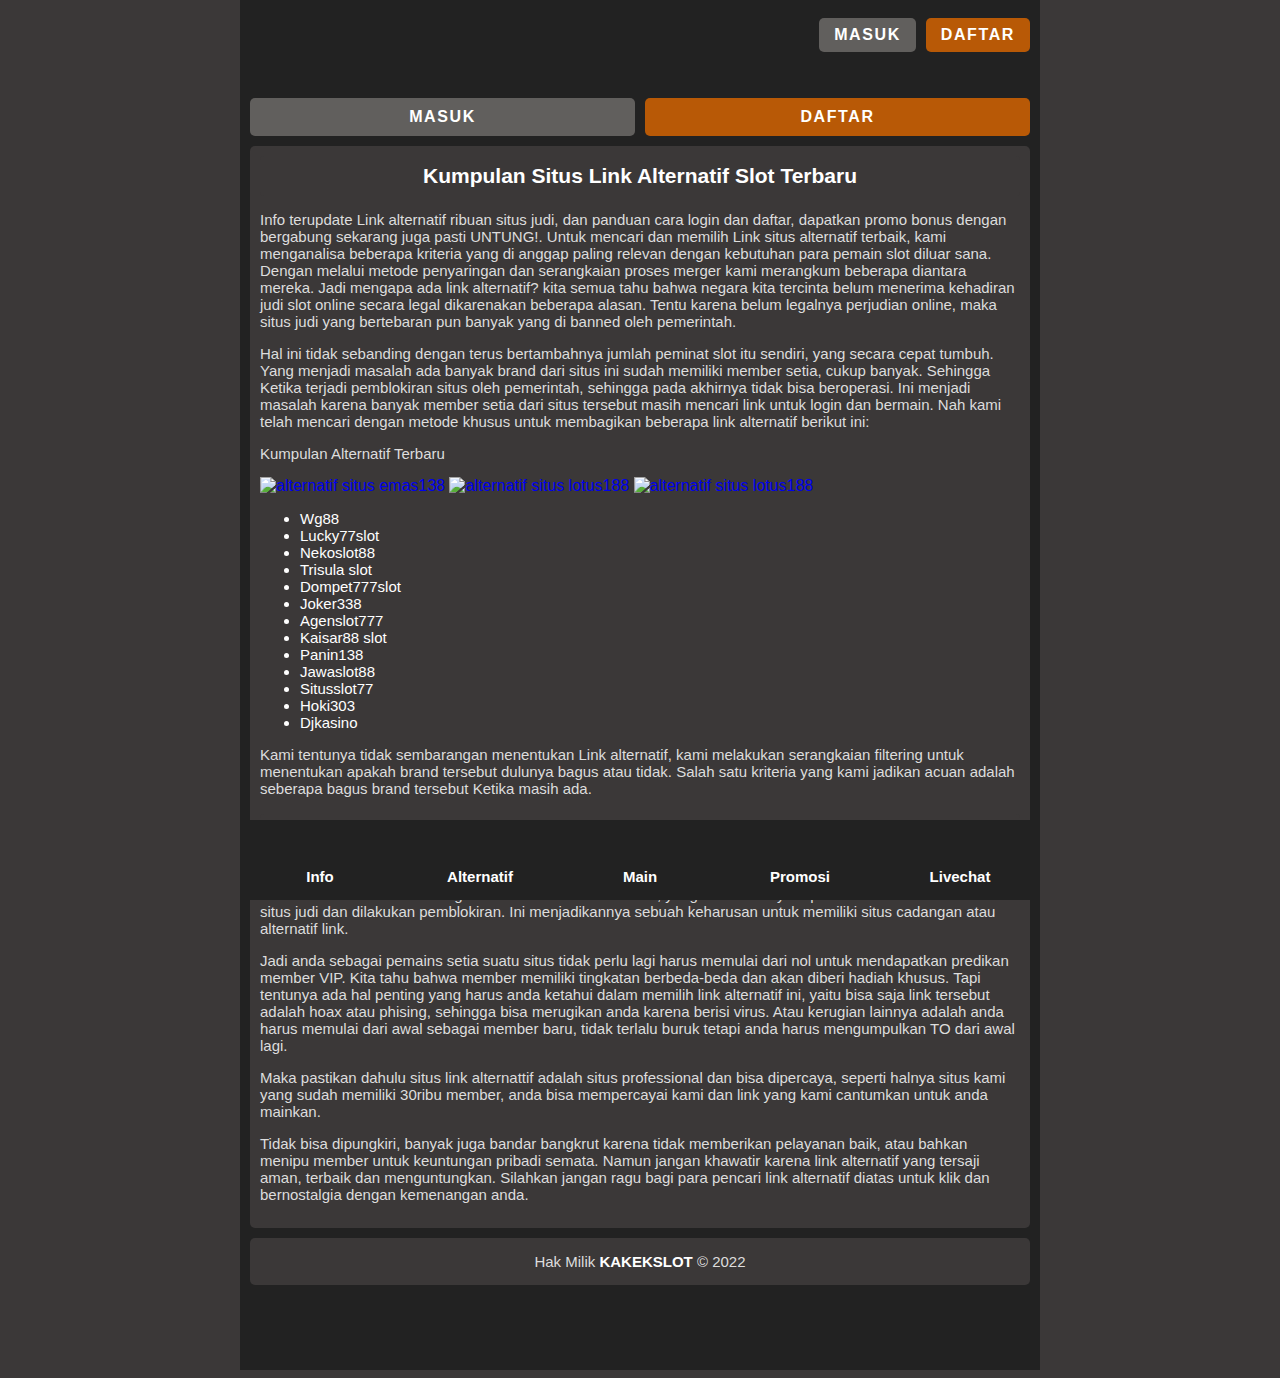
==== alternatif.html @ 4e630946 "Add files via upload" ====
<!doctype html>
<html ⚡ lang="id">
  <head>
    <meta charset="utf-8">
    <meta http-equiv="X-UA-Compatible" content="IE=edge,chrome=1">
    <title>Kumpulan Situs Link Alternatif Slot Terbaru</title>
    <link rel="canonical" href="https://www.basetrace.com/alternatif/" />
    <meta name="viewport" content="width=device-width, initial-scale=1">
    <meta name="description" content="info terupdate Link alternatif ribuan situs judi, dan panduan cara login dan daftar, dapatkan promo bonus dengan bergabung sekarang juga pasti UNTUNG!." />
      <meta name="keywords" content=" daftar link alternatif , alternatif slot terbaru, situs slot alternatif">
	<link rel="shortcut icon" href="https://files.sitestatic.net/ImageFile/622c4ec13c4e9_real%20logo%20kakek.png" type="image/x-icon">
	<meta name="publisher" content="basetrace">  
	<meta name="robots" content="index, follow">
	<meta name="author" content="KAKEK SLOT">
    <script async src="https://cdn.ampproject.org/v0.js"></script>
	<script async custom-element="amp-carousel" src="https://cdn.ampproject.org/v0/amp-carousel-0.1.js"></script>
	    <meta property="og:title" content="Kumpulan Situs Link Alternatif Slot Terbaru">
    <meta property="og:site_name" content="KAKEKSLOT">
    <meta property="og:url" content="https://www.basetrace.com/alternatif/">
    <meta property="og:description" content="Penasaran dengan game karya anak bangsa Joker Gaming? temukan game terbaik favorit anda disini sekarang dan dapatkan promo langsung di awal main.">
    <meta property="og:type" content="article">
    <meta property="og:image" content="https://cdn-kakekslot.com/lpk/sb/alternatif-slot.webp">
    <style amp-boilerplate>body{-webkit-animation:-amp-start 8s steps(1,end) 0s 1 normal both;-moz-animation:-amp-start 8s steps(1,end) 0s 1 normal both;-ms-animation:-amp-start 8s steps(1,end) 0s 1 normal both;animation:-amp-start 8s steps(1,end) 0s 1 normal both}@-webkit-keyframes -amp-start{from{visibility:hidden}to{visibility:visible}}@-moz-keyframes -amp-start{from{visibility:hidden}to{visibility:visible}}@-ms-keyframes -amp-start{from{visibility:hidden}to{visibility:visible}}@-o-keyframes -amp-start{from{visibility:hidden}to{visibility:visible}}@keyframes -amp-start{from{visibility:hidden}to{visibility:visible}}</style><noscript><style amp-boilerplate>body{-webkit-animation:none;-moz-animation:none;-ms-animation:none;animation:none}</style></noscript>
    <link rel="preconnect" href="https://fonts.googleapis.com">
    <link rel="preconnect" href="https://fonts.gstatic.com" crossorigin>
    <link rel="preload" href="https://cdn-kakekslot.com/lpk/sb/alternatif-slot.webp" as="image">
  

    <style amp-custom>
        body .wrapper-pasti, body .wrapper-pasti .footer-icon-pasti .hoking {
    max-width: 800px;
    margin-right: auto;
    margin-left: auto;
}
* {
    outline: 0;
    box-sizing: border-box;
    text-decoration: none;
    font-family: "Titillium Web", sans-serif;
}
li, p, span, strong, td, th, ul {
    font-size: 15px; color:#fff;
}
h6 {
    font-size: 16px;
}
h5 {
    font-size: 17px;
}
h4 {
    font-size: 18px;
}
h3 {
    font-size: 19px;
}
h2 {
    font-size: 20px;
}
h1 {
    font-size: 21px;
}
@media screen and (min-width:450px) and (max-width:750px) {
    li, p, span, strong, td, th, ul {
    font-size: 14px;
}
h6 {
    font-size: 15px;
}
h5 {
    font-size: 16px;
}
h4 {
    font-size: 17px;
}
h3 {
    font-size: 18px;
}
h2 {
    font-size: 19px;
}
h1 {
    font-size: 20px;
}
}::-webkit-scrollbar {
    background: #3b3838;
    width: 8px;
}
::-webkit-scrollbar-thumb {
    background: #b85906;
}
::-webkit-scrollbar-thumb:hover {
    background: #f90;
}
body {
    background: #3b3838;
}
body .wrapper-pasti {
    background: #222;
    position: relative;
    overflow: hidden;
    padding-top: 70px;
}
body .wrapper-pasti header {
    background: #222;
    position: fixed;
    width: 100%;
    max-width: 800px;
    top: 0;
    z-index: 1;
}
body .wrapper-pasti header .header-pasti {
    padding: 10px;
    display: flex;
}
body .wrapper-pasti header .header-pasti .logo-baru {
    width: 50%;
    display: flex;
    justify-content: flex-start;
    align-items: center;
}
body .wrapper-pasti header .header-pasti .logo-baru .hoking {
    width: 175px;
    height: 50px;
}
body .wrapper-pasti header .header-pasti .button-baru {
    width: 50%;
    display: flex;
    justify-content: flex-end;
    align-items: center;
}
body .wrapper-pasti header .header-pasti .button-baru a, body .wrapper-pasti main .button-baru a {
    justify-content: center;
    text-transform: uppercase;
    letter-spacing: .1rem;
    border-radius: 5px;
    display: flex;
    font-weight: 600;
    color: #fff;
}
body .wrapper-pasti header .header-pasti .button-baru a {
    padding: 8px 15px;
    align-items: center;
}
body .wrapper-pasti header .header-pasti .button-baru a:first-child {
    background: #615f5d;
}
body .wrapper-pasti header .header-pasti .button-baru a:first-child:hover, body .wrapper-pasti main .button-baru a:first-child:hover {
    background: #868686;
}
body .wrapper-pasti header .header-pasti .button-baru a:last-child {
    background: #b85906;
    margin-left: 10px;
}
body .wrapper-pasti header .header-pasti .button-baru a:last-child:hover, body .wrapper-pasti main .button-baru a:last-child:hover {
    background: #f90;
}
body .wrapper-pasti main {
    position: relative;
    padding: 10px;
}
body .wrapper-pasti main .banner-baru {
    border-radius: 5px;
    overflow: hidden;
}
body .wrapper-pasti main .button-baru {
    display: flex;
    padding: 10px 0;
}
body .wrapper-pasti main .button-baru a {
    width: 50%;
    padding: 10px;
    align-items: center;
}
body .wrapper-pasti main .button-baru a:first-child {
    background: #615f5d;
    margin-right: 5px;
}
body .wrapper-pasti main .button-baru a:last-child {
    margin-left: 5px;
    background: #b85906;
}
body .wrapper-pasti main .table-pasti {
    padding: 10px 0;
}
body .wrapper-pasti main .table-pasti table {
    width: 100%;
    border-collapse: collapse;
}
body .wrapper-pasti main .table-pasti table thead {
    background: #b85906;
    color: #fff;
}
body .wrapper-pasti main .table-pasti table thead th {
    padding: 8px;
}
body .wrapper-pasti main .table-pasti table tbody tr:nth-child(odd) {
    background: #222;
}
body .wrapper-pasti main .table-pasti table tbody tr:nth-child(2n) {
    background: #3b3838;
}
body .wrapper-pasti main .table-pasti table tbody tr td {
    padding: 8px;
    color: #ddd;
}
body .wrapper-pasti main .pasti-text {
    border-radius: 5px;
    background: #3b3838;
    padding: 10px;
}
body .wrapper-pasti main .pasti-text h1 {
    margin: 0;
}
body .wrapper-pasti main .pasti-text h1, body .wrapper-pasti main .pasti-text h2, body .wrapper-pasti main .pasti-text h3, body .wrapper-pasti main .pasti-text h4, body .wrapper-pasti main .pasti-text h5, body .wrapper-pasti main .pasti-text h6 {
    color: #fff;
}
body .wrapper-pasti main .pasti-text h3::before {
    content: "►";
    margin-right: 10px;
}
body .wrapper-pasti main .pasti-text h1, body .wrapper-pasti main .pasti-text h2 {
    background-color: #3b3838;
    padding: 8px;
    text-align: center;
    border-radius: 4px;
}
body .wrapper-pasti main .pasti-text li li, body .wrapper-pasti main .pasti-text ol li, body .wrapper-pasti main .pasti-text p {
    color: #ddd;
}
body .wrapper-pasti main .pasti-text p a, body .wrapper-pasti main .copyright-pasti p a {
    color: #fff;
    font-weight: 600;
}
body .wrapper-pasti main .copyright-pasti {
    padding: 10px 0 75px;
}
body .wrapper-pasti main .copyright-pasti p {
    padding: 15px 8px;
    border-radius: 5px;
    background: #3b3838;
    margin: 0;
    text-align: center;
    color: #ddd;
}
body .wrapper-pasti .footer-icon-pasti .hoking .button-baru:hover span, body .wrapper-pasti main .copyright-pasti p a:hover {
    color: #f90;
}
body .wrapper-pasti .footer-icon-pasti {
    position: fixed;
    bottom: 0;
    display: flex;
    justify-content: center;
    align-items: center;
    width: 100%;
    max-width: 800px;
}
body .wrapper-pasti .footer-icon-pasti .hoking {
    background: #222;
    display: flex;
    width: 100%}
body .wrapper-pasti .footer-icon-pasti .hoking .button-baru {
    display: flex;
    width: 20%;
    padding: 15px 5px;
    flex-direction: column;
    align-items: center;
}
body .wrapper-pasti .footer-icon-pasti .hoking .button-baru:hover {
    background: linear-gradient(to top, rgba(170, 102, 0, .3137254902) 1%, rgba(255, 166, 0, 0) 95%);
}
body .wrapper-pasti .footer-icon-pasti .hoking .button-baru:hover .icon-pasti {
    transform: scale(110%) translateY(-5px);
}
body .wrapper-pasti .footer-icon-pasti .hoking .button-baru .icon-pasti {
    transition: .3s ease-in-out;
    width: 25px;
    height: 25px;
}
body .wrapper-pasti .footer-icon-pasti .hoking .button-baru span {
    transition: .3s ease-in-out;
    margin-top: 8px;
    font-weight: 600;
    color: #fff;
}
@media screen and (max-width:449px) {
    li, p, span, strong, td, th, ul {
    font-size: 13px;
}
h6 {
    font-size: 14px;
}
h5 {
    font-size: 15px;
}
h4 {
    font-size: 16px;
}
h3 {
    font-size: 17px;
}
h2 {
    font-size: 18px;
}
h1 {
    font-size: 19px;
}
body .wrapper-pasti {
    padding-top: 60px;
}
body .wrapper-pasti header, body .wrapper-pasti main .table-pasti table tbody tr:nth-child(2n) {
    background: #3b3838;
}
body .wrapper-pasti header .header-pasti {
    padding: 10px;
}
body .wrapper-pasti header .header-pasti .logo-baru {
    width: 100%;
    justify-content: center;
}
body .wrapper-pasti header .header-pasti .logo-baru .hoking {
    width: 120px;
    height: 40px;
}
body .wrapper-pasti header .header-pasti .button-baru {
    display: none;
}
body .wrapper-pasti header .header-pasti .button-baru a:first-child, body .wrapper-pasti main .table-pasti table tbody tr:nth-child(odd) {
    background: #3b3838;
}
body .wrapper-pasti main, body .wrapper-pasti main .button-baru, body .wrapper-pasti main .table-pasti {
    padding: 0;
}
body .wrapper-pasti main .banner-baru, body .wrapper-pasti main .button-baru a, body .wrapper-pasti main .copyright-pasti p {
    border-radius: 0;
}
body .wrapper-pasti main .button-baru a:first-child {
    background: #3b3838;
    margin-right: 0;
}
body .wrapper-pasti main .button-baru a:last-child {
    margin-left: 0;
}
body .wrapper-pasti main .pasti-text {
    border-radius: 0;
    padding: 10px;
}
body .wrapper-pasti main .copyright-pasti {
    padding-bottom: 70px;
}
body .wrapper-pasti .footer-icon-pasti .hoking .button-baru .icon-pasti {
    width: 20px;
    height: 20px;
}
} .warnapu{
  color: #fff;
}
    
	  </style>

  </head>
  <body>
  <script type="application/ld+json">
{
  "@context": "https://schema.org/", 
  "@type": "BreadcrumbList", 
  "itemListElement": [{
    "@type": "ListItem", 
    "position": 1, 
    "name": "Homepage",
    "item": "https://www.basetrace.com/"  
  },{
    "@type": "ListItem", 
    "position": 2, 
    "name": "Kumpulan link alternatif",
    "item": "https://www.basetrace.com/alternatif/"  
  },{
    "@type": "ListItem", 
    "position": 3, 
    "name": "Kumpulan Situs Link Alternatif Slot Terbaru",
    "item": ""  
  }]
}
</script>

    <script type="application/ld+json">
      {
        "@context": "https://schema.org",
        "@type": "Article",
        "mainEntityOfPage": {
          "@type": "WebPage",
          "@id": "https://www.basetrace.com/alternatif/"
        },
        "headline": "Kumpulan Situs Link Alternatif Slot Terbaru",
        "description": "info terupdate Link alternatif ribuan situs judi, dan panduan cara login dan daftar, dapatkan promo bonus dengan bergabung sekarang juga pasti UNTUNG!.",
        "image": "https://cdn-kakekslot.com/lpk/sb/alternatif-slot.webp",  
        "author": {
          "@type": "Person",
          "name": "KAKEKSLOT",
          "url": "https://www.basetrace.com/alternatif/"
        },  
        "publisher": {
          "@type": "Organization",
          "name": "KAKEKSLOT",
          "logo": {
            "@type": "ImageObject",
            "url": "https://cdn-kakekslot.com/lpk/sb/alternatif-slot.webp"
          }
        },
        "datePublished": "2022-11-15T12:47:43+00:00",
        "dateModified": "2022-11-15T17:50:05+00:00"
      }
      </script>  

	  
    <div class="wrapper-pasti">
      <header>
        <div class="header-pasti">
          <div class="logo-baru">
            <div class="hoking">
              <a href="/" title="KAKEKSLOT">
                <amp-img src="https://files.sitestatic.net/ImageFile/622c4ec13c4e9_real%20logo%20kakek.png" width="350" height="100" layout="responsive" alt="Kumpulan Situs Link Alternatif Slot Terbaru"></amp-img>
              </a>
            </div>
          </div>
          <div class="button-baru">
            <a href="https://tinyurl.com/kakekslots" rel="nofollow" >masuk</a>
            <a href="https://tinyurl.com/kakekslots" rel="nofollow" >daftar</a>
          </div>
        </div>
      </header>
      <main>
 <amp-carousel class="carousel-container" layout="responsive" width="780" height="351" type="slides" autoplay delay="5000" loop>
        <a href="https://www.basetrace.com/alternatif/" target="_blank" rel="nofollow noopener" title="daftar alternatif slot terbaru" aria-hidden="true" tabindex="0">
            <amp-img srcset="https://cdn-kakekslot.com/lpk/sb/alternatif-slot.webp" title="daftar alternatif slot terbaru" alt="daftar alternatif slot terbaru" width="780" height="351" layout="responsive"></amp-img>
        </a>
        <a href="https://www.basetrace.com/alternatif/" target="_blank" rel="nofollow noopener" title="kumpulan link alternatif terbaru" aria-hidden="true" tabindex="0">
            <amp-img srcset="https://cdn-kakekslot.com/lpk/sb/alternatif2.webp" title="kumpulan link alternatif terbaru" alt="kumpulan link alternatif terbaru" width="780" height="351" layout="responsive"></amp-img>
        </a>
		 </amp-carousel>
        <div class="button-baru">
          <a href="https://tinyurl.com/kakekslots" rel="nofollow">masuk</a>
          <a href="https://tinyurl.com/kakekslots" rel="nofollow">daftar</a>
        </div>
   
        <div class="pasti-text">

<h1>Kumpulan Situs Link Alternatif Slot Terbaru</h1>

<p>Info terupdate Link alternatif ribuan situs judi, dan panduan cara login dan daftar, dapatkan promo bonus dengan bergabung sekarang juga pasti UNTUNG!. Untuk mencari dan memilih Link situs alternatif terbaik, kami menganalisa beberapa kriteria yang di anggap paling relevan dengan kebutuhan para pemain slot diluar sana. Dengan melalui metode penyaringan dan serangkaian proses merger kami merangkum beberapa diantara mereka. Jadi mengapa ada link alternatif? kita semua tahu bahwa negara kita tercinta belum menerima kehadiran judi slot online secara legal dikarenakan beberapa alasan. Tentu karena belum legalnya perjudian online, maka situs judi yang bertebaran pun banyak yang di banned oleh pemerintah.</p>

<p>Hal ini tidak sebanding dengan terus bertambahnya jumlah peminat slot itu sendiri, yang secara cepat tumbuh. Yang menjadi masalah ada banyak brand dari situs ini sudah memiliki member setia, cukup banyak. Sehingga Ketika terjadi pemblokiran situs oleh pemerintah, sehingga pada akhirnya tidak bisa beroperasi. Ini menjadi masalah karena banyak member setia dari situs tersebut masih mencari link untuk login dan bermain. Nah kami telah mencari dengan metode khusus untuk membagikan beberapa link alternatif berikut ini:</p>

<p>Kumpulan Alternatif Terbaru</p>
<a href="/alternatif/emas138/" title="alternatif situs emas138" aria-hidden="true" tabindex="-1"><img decoding="async" style="width: 200px; height: 50px;"  title="alternatif situs emas138" src="https://cdn-kakekslot.com/lpk/sb/emas138.webp" sizes="(max-width: 690px) 100vw, 690px" srcset="https://cdn-kakekslot.com/lpk/sb/emas138.webp" alt="alternatif situs emas138" /></a>
<a href="/alternatif/lotus188/" title="alternatif situs lotus188" aria-hidden="true" tabindex="-1"><img decoding="async" style="width: 200px; height: 70px;"  title="alternatif situs lotus188" src="https://cdn-kakekslot.com/lpk/sb/lotus188.webp" sizes="(max-width: 690px) 100vw, 690px" srcset="https://cdn-kakekslot.com/lpk/sb/lotus188.webp" alt="alternatif situs lotus188" /></a>
<a href="#" title="alternatif situs qqmaha88" aria-hidden="true" tabindex="-1"><img decoding="async" style="width: 200px; height: 30px;"  title="alternatif situs qqmaha88" src="https://cdn-kakekslot.com/lpk/sb/qqmaha88-1.webp" sizes="(max-width: 690px) 100vw, 690px" srcset="https://cdn-kakekslot.com/lpk/sb/qqmaha88-1.webp" alt="alternatif situs lotus188" /></a>
 
  <br>
<ul>
<li>Wg88</li>
<li>Lucky77slot</li>
<li>Nekoslot88</li>
<li>Trisula slot</li>
<li>Dompet777slot</li>
<li>Joker338</li>
<li>Agenslot777</li>
<li>Kaisar88 slot</li>
<li>Panin138</li>
<li>Jawaslot88</li>
<li>Situsslot77</li>
<li>Hoki303</li>

<li>Djkasino</li>
</ul>
<p>Kami tentunya tidak sembarangan menentukan Link alternatif, kami melakukan serangkaian filtering untuk menentukan apakah brand tersebut dulunya bagus atau tidak. Salah satu kriteria yang kami jadikan acuan adalah seberapa bagus brand tersebut Ketika masih ada. </p>

<h2>Keuntungan memilih Memiliki Link Alternatif</h2>

<p>Benefit utama jika anda memiliki link alternatif utamanya adalah anda tidak akan kehilangan bandar kesayangan anda. Kita sadar bahwa sering sekali diadakan Razia online, yang dilakukan cyber pemerintah untuk menemukan situs judi dan dilakukan pemblokiran. Ini menjadikannya sebuah keharusan untuk memiliki situs cadangan atau alternatif link.</p>
<p>Jadi anda sebagai pemains setia suatu situs tidak perlu lagi harus memulai dari nol untuk mendapatkan predikan member VIP. Kita tahu bahwa member memiliki tingkatan berbeda-beda dan akan diberi hadiah khusus. Tapi tentunya ada hal penting yang harus anda ketahui dalam memilih link alternatif ini, yaitu bisa saja link tersebut adalah hoax atau phising, sehingga bisa merugikan anda karena berisi virus. Atau kerugian lainnya adalah anda harus memulai dari awal sebagai member baru, tidak terlalu buruk tetapi anda harus mengumpulkan TO dari awal lagi. </p>
<p>Maka pastikan dahulu situs link alternattif adalah situs professional dan bisa dipercaya, seperti halnya situs kami yang sudah memiliki 30ribu member, anda bisa mempercayai kami dan link yang kami cantumkan untuk anda mainkan.</p>
<p>Tidak bisa dipungkiri, banyak juga bandar bangkrut karena tidak memberikan pelayanan baik, atau bahkan menipu member untuk keuntungan pribadi semata. Namun jangan khawatir karena link alternatif yang tersaji aman, terbaik dan menguntungkan. Silahkan jangan ragu bagi para pencari link alternatif diatas untuk klik dan bernostalgia dengan kemenangan anda.</p>

<!-- <p>Artikel Terkait : <br>
  <a class='warnapu' href="https://www.basetrace.com/alternatif/">Kumpulan Situs Link Alternatif Slot Terbaru</a>
<br>
<a class='warnapu' href="https://www.basetrace.com/alternatif/">Bocoran Game Slot Pragmatic Yang Akan Menang Hari Ini</a>
</br>
<a class='warnapu' href="https://www.basetrace.com/alternatif/">Bocoran Game Slot Pragmatic Yang Akan Menang Hari Ini</a>
</br> 

</p>	-->	</div>
        <div class="copyright-pasti">
          <p>Hak Milik <a href="/">KAKEKSLOT</a> &copy; 2022</p>
        </div>
      </main>
      <div class="footer-icon-pasti">
        <div class="hoking">
          <a href="https://tinyurl.com/kakekslots" class="button-baru">
            <div class="icon-pasti">
              <amp-img src="https://cdn-kakekslot.com/lpk/icons8-pen-40-_1_.webp" width="30" height="30" layout="responsive" title="situs slot online KAKEKSLOT" alt="situs slot online KAKEKSLOT"></amp-img>
            </div>
            <span>Info</span>
          </a>
          <a href="/alternatif/" class="button-baru">
            <div class="icon-pasti">
              <amp-img src="https://cdn-kakekslot.com/lpk/games-logo.webp" width="30" height="30" layout="responsive" title="unduh slot terbaik KAKEKSLOT" alt="unduh slot terbaik KAKEKSLOT"></amp-img>
            </div>
            <span>Alternatif</span>
          </a>
          <a href="https://tinyurl.com/kakekslots" class="button-baru" rel="nofollow">
            <div class="icon-pasti">
              <amp-img src="https://cdn-kakekslot.com/lpk/user.webp" width="30" height="30" layout="responsive" title="main online KAKEKSLOT" alt="main online KAKEKSLOT"></amp-img>
            </div>
            <span>Main</span>
          </a>
          <a href="/bonus/" class="button-baru">
            <div class="icon-pasti">
              <amp-img src="https://cdn-kakekslot.com/lpk/gift.webp" width="30" height="30" layout="responsive" title="bonus slot di depan KAKEKSLOT" alt="bonus slot di depan KAKEKSLOT"></amp-img>
            </div>
            <span>Promosi</span>
          </a>
          <a href="https://tinyurl.com/kakekslots" class="button-baru" rel="nofollow">
            <div class="icon-pasti">
              <amp-img src="https://cdn-kakekslot.com/lpk/livechat.webp" width="30" height="30" layout="responsive" title="livechat slot online gacor KAKEKSLOT" alt="livechat slot online gacor KAKEKSLOT"></amp-img>
            </div>
            <span>Livechat</span>
          </a>
        </div>
      </div>
    </div>
  </body>
</html>
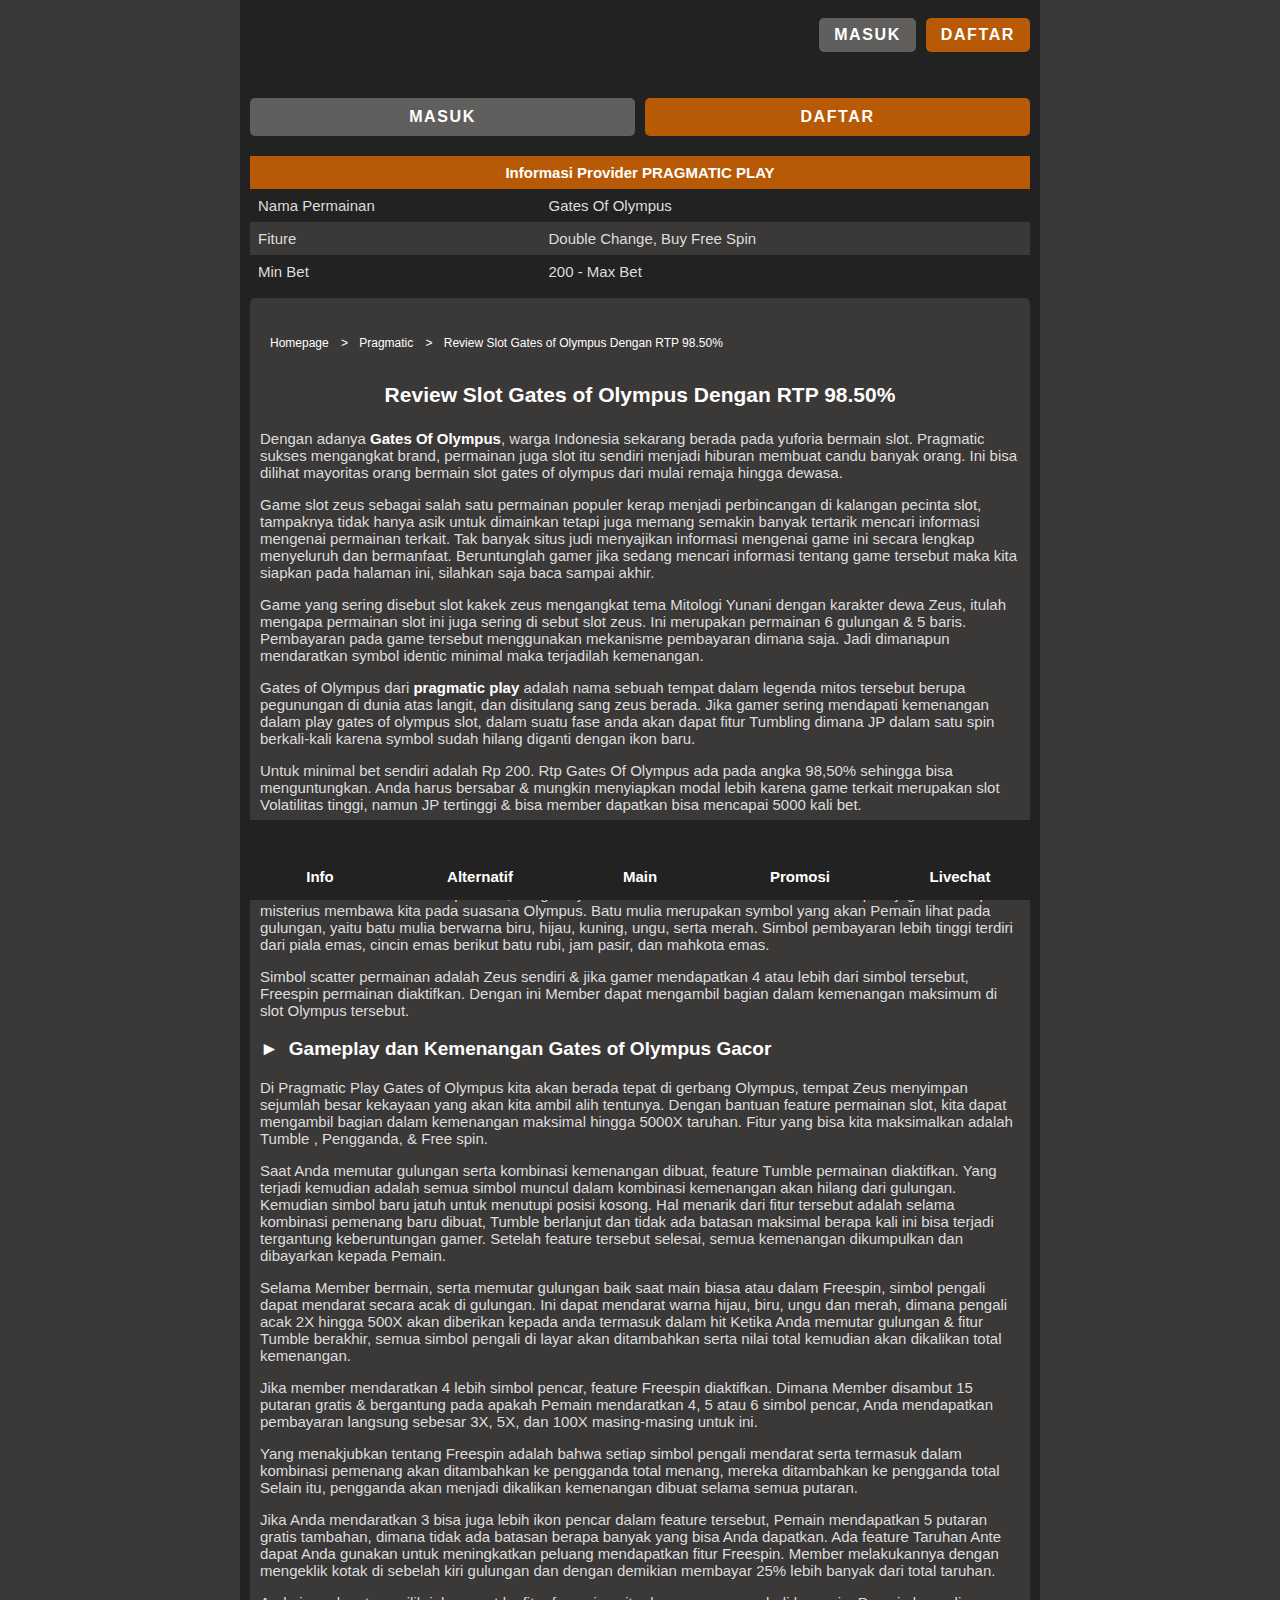
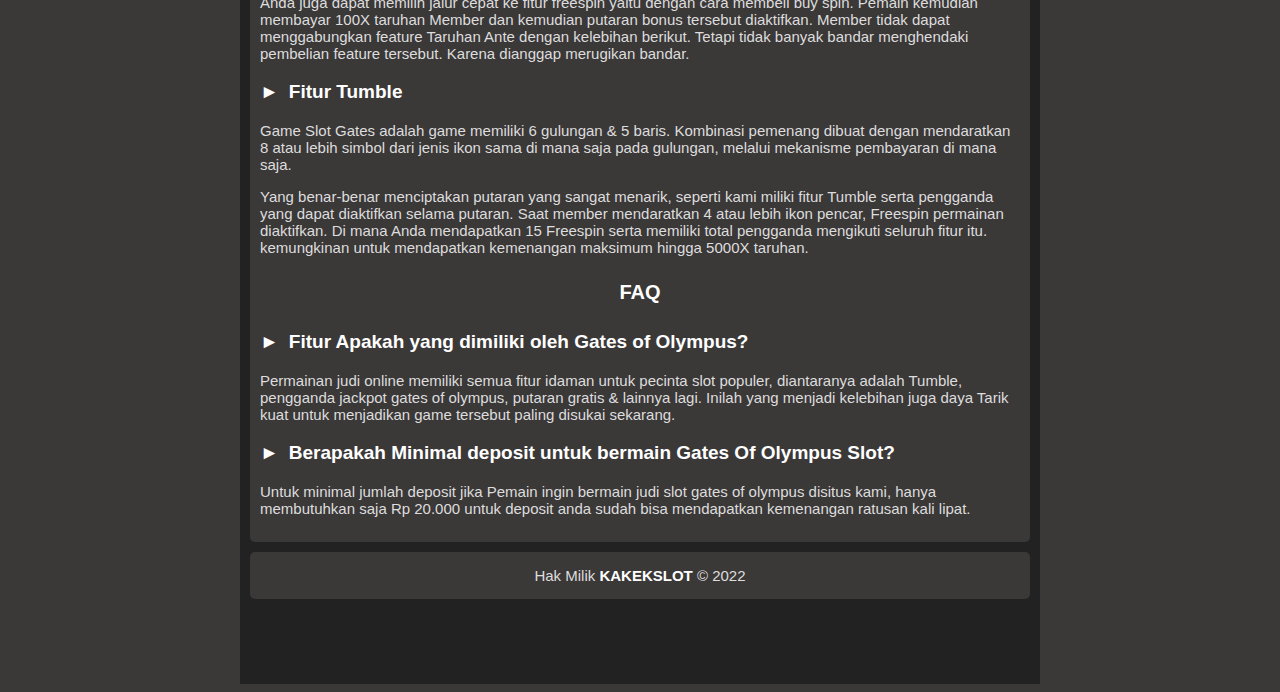
==== commit b878e708: "Update alternatif.html" ====
--- a/alternatif.html
+++ b/alternatif.html
@@ -6,27 +6,31 @@
   <head>
     <meta charset="utf-8">
     <meta http-equiv="X-UA-Compatible" content="IE=edge,chrome=1">
-    <title>Kumpulan Situs Link Alternatif Slot Terbaru</title>
-    <link rel="canonical" href="https://www.basetrace.com/alternatif/" />
+    <title>Review Slot Gates of Olympus Dengan RTP 98.50%</title>
+    <link rel="canonical" href="https://operationbeautiful.com/pragmatic/gates-olympus" />
     <meta name="viewport" content="width=device-width, initial-scale=1">
-    <meta name="description" content="info terupdate Link alternatif ribuan situs judi, dan panduan cara login dan daftar, dapatkan promo bonus dengan bergabung sekarang juga pasti UNTUNG!." />
-      <meta name="keywords" content=" daftar link alternatif , alternatif slot terbaru, situs slot alternatif">
+    <meta name="description" content="Dengan adanya Gates of Olympus, warga Indonesia sekarang berada pada yuforia bermain slot. Pragmatic sukses mengangkat brand." />
+      <meta name="keywords" content=" demo slot gates of olympus rupiah, pola gates of olympus hari ini, demo slot pragmatic gates of olympus, rumus permainan slot pragmatic gates of olympus">
 	<link rel="shortcut icon" href="https://files.sitestatic.net/ImageFile/622c4ec13c4e9_real%20logo%20kakek.png" type="image/x-icon">
-	<meta name="publisher" content="basetrace">  
+	<meta name="publisher" content="operationbeautiful">  
 	<meta name="robots" content="index, follow">
 	<meta name="author" content="KAKEK SLOT">
+<meta name="twitter:player" content="https://www.youtube.com/watch?v=qvuEGzdg0IU">
+	<meta property="og:type" content="video" />
+	<meta name="og:video" content="https://www.youtube.com/watch?v=qvuEGzdg0IU">
     <script async src="https://cdn.ampproject.org/v0.js"></script>
 	<script async custom-element="amp-carousel" src="https://cdn.ampproject.org/v0/amp-carousel-0.1.js"></script>
-	    <meta property="og:title" content="Kumpulan Situs Link Alternatif Slot Terbaru">
+	<script async custom-element="amp-youtube" src="https://cdn.ampproject.org/v0/amp-youtube-0.1.js"></script>
+	    <meta property="og:title" content="Review Slot Gates of Olympus Dengan RTP 98.50%">
     <meta property="og:site_name" content="KAKEKSLOT">
-    <meta property="og:url" content="https://www.basetrace.com/alternatif/">
-    <meta property="og:description" content="Penasaran dengan game karya anak bangsa Joker Gaming? temukan game terbaik favorit anda disini sekarang dan dapatkan promo langsung di awal main.">
+    <meta property="og:url" content="https://operationbeautiful.com/pragmatic/gates-olympus">
+    <meta property="og:description" content="Dengan adanya Gates of Olympus, warga Indonesia sekarang berada pada yuforia bermain slot. Pragmatic sukses mengangkat brand.">
     <meta property="og:type" content="article">
-    <meta property="og:image" content="https://cdn-kakekslot.com/lpk/sb/alternatif-slot.webp">
+    <meta property="og:image" content="https://cdn-kakekslot.com/lpk/pr/gates/tumbnel-kakek.webp">
     <style amp-boilerplate>body{-webkit-animation:-amp-start 8s steps(1,end) 0s 1 normal both;-moz-animation:-amp-start 8s steps(1,end) 0s 1 normal both;-ms-animation:-amp-start 8s steps(1,end) 0s 1 normal both;animation:-amp-start 8s steps(1,end) 0s 1 normal both}@-webkit-keyframes -amp-start{from{visibility:hidden}to{visibility:visible}}@-moz-keyframes -amp-start{from{visibility:hidden}to{visibility:visible}}@-ms-keyframes -amp-start{from{visibility:hidden}to{visibility:visible}}@-o-keyframes -amp-start{from{visibility:hidden}to{visibility:visible}}@keyframes -amp-start{from{visibility:hidden}to{visibility:visible}}</style><noscript><style amp-boilerplate>body{-webkit-animation:none;-moz-animation:none;-ms-animation:none;animation:none}</style></noscript>
     <link rel="preconnect" href="https://fonts.googleapis.com">
     <link rel="preconnect" href="https://fonts.gstatic.com" crossorigin>
-    <link rel="preload" href="https://cdn-kakekslot.com/lpk/sb/alternatif-slot.webp" as="image">
+    <link rel="preload" href="https://cdn-kakekslot.com/lpk/pr/gates/tumbnel-kakek.webp" as="image">
   
 
     <style amp-custom>
@@ -357,11 +361,60 @@
 } .warnapu{
   color: #fff;
 }
-    
+    ul.breadcrumb {
+  padding: 10px 10px;
+  list-style: none;
+  background-color: #3b3838;
+}
+ul.breadcrumb li {
+  display: inline;
+  font-size: 12px;
+}
+ul.breadcrumb li+li:before {
+  padding: 8px;
+  color: #ffffff;
+  content: ">\00a0";
+}
+ul.breadcrumb li a {
+  color: #ffffff;
+  text-decoration: none;
+}
+ul.breadcrumb li a:hover {
+  color: #ffffff;
+  text-decoration: underline;
+}
+
 	  </style>
 
   </head>
   <body>
+ <script type="application/ld+json">
+{
+  "@context": "https://schema.org",
+  "@type": "VideoObject",
+  "name": "Bocoran Slot Gacor Hari Ini Pola Gacor Gates Of Olympus Pasti MAXWIN !!",
+  "description": "Slot Gacor Hari Ini Pola Gacor Gates Of Olympus
+
+📌 KAKEKSLOT📌 KLIK : https://tinyurl.com/kakekslots
+
+Siapa sekarang yang tidak tahu dengan permainan ini, semua kalangan bermain slot mulai dari remaja hingga dewasa. Dan menariknya, mayoritas menyukai permainan ini, maka seringlah mereka semua memanggil dengan nama komersil berbeda-beda seperti slot zeus, slot kakek dan sejenisnya. 
+Tapi namanya berjudi tentu tidak mudah,  jika sedang tidak hoki maka anda bisa saja kalah, dan itu biasa dalam perjudian. 
+
+Masalahnya, jika anda keterusan kalah? mungkin ada yang salah dalam bermain, harus diingat tidak hanya keberuntungan tetapi ada faktor lainnya yang sebabkan kemenangan itu terjadi.
+
+Kali ini akan kami berikan info slot gacor, yang Salah satu cara agar bisa memaksimalkan kemenangan anda adalah dengan mengulik pola gacor olympus hari ini. Banyak yang tidak memahami dan tidak kepikiran untuk mengulik pola, karena memang sebenarnya tidak mudah dan belum tentu menjamin 100% kemenangan.
+
+Tapi kami disini coba membantu, mencoba melakukan riset, penghitungan prediksi algoritma. Slot gacor hari ini bisa dilihat dari seberapa besar potensi kemenangan yang bisa didapat, Olympus adalah salah satu permainan slot paling gacor karena memiliki Rtp cukup tinggi.
+
+Untuk mendapatkan BOCORAN pola gacor olympus, silahkan kunjungi situs kami untuk mendapatkan informasi relevan dan lengkap, disana anda tidak hanya bisa mengetahui sebenarnya bagaimana pola Olympus hari ini dan untuk hari esok, RTP dan Trik slot gacor hari ini paling efektif untuk anda coba.
+Silahkan kunjungi situs slot gacor hari ini untuk mendapatkan bonus dan semua informasi bermanfaat untuk anda.",
+  "thumbnailUrl": "https://cdn-kakekslot.com/lpk/pr/gates/tumbnel-kakek.webp",
+  "uploadDate": "2022-11-20",
+  "duration": "PT13M6S",
+  "contentUrl": "https://www.youtube.com/watch?v=qvuEGzdg0IU",
+  "embedUrl": "https://www.youtube.com/embed/qvuEGzdg0IU"
+}
+</script>
   <script type="application/ld+json">
 {
   "@context": "https://schema.org/", 
@@ -370,17 +423,17 @@
     "@type": "ListItem", 
     "position": 1, 
     "name": "Homepage",
-    "item": "https://www.basetrace.com/"  
+    "item": "https://operationbeautiful.com/"  
   },{
     "@type": "ListItem", 
     "position": 2, 
-    "name": "Kumpulan link alternatif",
-    "item": "https://www.basetrace.com/alternatif/"  
+    "name": "pragmatic",
+    "item": "https://operationbeautiful.com/pragmatic/"  
   },{
     "@type": "ListItem", 
     "position": 3, 
-    "name": "Kumpulan Situs Link Alternatif Slot Terbaru",
-    "item": ""  
+    "name": "Review Slot Gates of Olympus Dengan RTP 98.50%",
+    "item": "https://operationbeautiful.com/pragmatic/gates-olympus"  
   }]
 }
 </script>
@@ -391,37 +444,57 @@
         "@type": "Article",
         "mainEntityOfPage": {
           "@type": "WebPage",
-          "@id": "https://www.basetrace.com/alternatif/"
+          "@id": "https://operationbeautiful.com/pragmatic/gates-olympus"
         },
-        "headline": "Kumpulan Situs Link Alternatif Slot Terbaru",
-        "description": "info terupdate Link alternatif ribuan situs judi, dan panduan cara login dan daftar, dapatkan promo bonus dengan bergabung sekarang juga pasti UNTUNG!.",
-        "image": "https://cdn-kakekslot.com/lpk/sb/alternatif-slot.webp",  
+        "headline": "Review Slot Gates of Olympus Dengan RTP 98.50%",
+        "description": "Dengan adanya Gates of Olympus, warga Indonesia sekarang berada pada yuforia bermain slot. Pragmatic sukses mengangkat brand.",
+        "image": "https://cdn-kakekslot.com/lpk/pr/gates/tumbnel-kakek.webp",  
         "author": {
           "@type": "Person",
           "name": "KAKEKSLOT",
-          "url": "https://www.basetrace.com/alternatif/"
+          "url": "https://operationbeautiful.com/pragmatic/gates-olympus"
         },  
         "publisher": {
           "@type": "Organization",
           "name": "KAKEKSLOT",
           "logo": {
             "@type": "ImageObject",
-            "url": "https://cdn-kakekslot.com/lpk/sb/alternatif-slot.webp"
+            "url": "https://cdn-kakekslot.com/lpk/pr/gates/tumbnel-kakek.webp"
           }
         },
-        "datePublished": "2022-11-15T12:47:43+00:00",
-        "dateModified": "2022-11-15T17:50:05+00:00"
+        "datePublished": "2022-11-19T12:37:43+00:00",
+        "dateModified": "2022-11-19T17:20:05+00:00"
       }
       </script>  
-
-	  
+<script type="application/ld+json">
+{
+  "@context": "https://schema.org",
+  "@type": "FAQPage",
+  "mainEntity": [{
+    "@type": "Question",
+    "name": "Fitur Apakah yang dimiliki oleh Gates of Olympus?",
+    "acceptedAnswer": {
+      "@type": "Answer",
+      "text": "Permainan judi online memiliki semua fitur idaman untuk pecinta slot populer, diantaranya adalah Tumble, pengganda jackpot gates of olympus, putaran gratis & lainnya lagi. Inilah yang menjadi kelebihan juga daya Tarik kuat untuk menjadikan game tersebut paling disukai sekarang."
+    }
+  },{
+    "@type": "Question",
+    "name": "Berapakah Minimal deposit untuk bermain Gates Of Olympus Slot?",
+    "acceptedAnswer": {
+      "@type": "Answer",
+      "text": "Untuk minimal jumlah deposit jika Pemain ingin bermain judi slot gates of olympus disitus kami, hanya membutuhkan saja Rp 20.000 untuk deposit anda sudah bisa mendapatkan kemenangan ratusan kali lipat."
+    }
+  }]
+}
+</script>
+	
     <div class="wrapper-pasti">
       <header>
         <div class="header-pasti">
           <div class="logo-baru">
             <div class="hoking">
               <a href="/" title="KAKEKSLOT">
-                <amp-img src="https://files.sitestatic.net/ImageFile/622c4ec13c4e9_real%20logo%20kakek.png" width="350" height="100" layout="responsive" alt="Kumpulan Situs Link Alternatif Slot Terbaru"></amp-img>
+                <amp-img src="https://files.sitestatic.net/ImageFile/622c4ec13c4e9_real%20logo%20kakek.png" width="350" height="100" layout="responsive" alt="Review Slot Gates of Olympus Dengan RTP 98.50%"></amp-img>
               </a>
             </div>
           </div>
@@ -432,64 +505,99 @@
         </div>
       </header>
       <main>
- <amp-carousel class="carousel-container" layout="responsive" width="780" height="351" type="slides" autoplay delay="5000" loop>
-        <a href="https://www.basetrace.com/alternatif/" target="_blank" rel="nofollow noopener" title="daftar alternatif slot terbaru" aria-hidden="true" tabindex="0">
-            <amp-img srcset="https://cdn-kakekslot.com/lpk/sb/alternatif-slot.webp" title="daftar alternatif slot terbaru" alt="daftar alternatif slot terbaru" width="780" height="351" layout="responsive"></amp-img>
-        </a>
-        <a href="https://www.basetrace.com/alternatif/" target="_blank" rel="nofollow noopener" title="kumpulan link alternatif terbaru" aria-hidden="true" tabindex="0">
-            <amp-img srcset="https://cdn-kakekslot.com/lpk/sb/alternatif2.webp" title="kumpulan link alternatif terbaru" alt="kumpulan link alternatif terbaru" width="780" height="351" layout="responsive"></amp-img>
+<amp-carousel class="carousel-container" layout="responsive" width="780" height="351" type="slides" autoplay delay="5000" loop>
+        <a href="https://operationbeautiful.com/pragmatic/starlight-princess" target="_blank" rel="nofollow noopener" title="slot starlight princess" aria-hidden="true" tabindex="0">
+            <amp-img srcset="https://cdn-kakekslot.com/lpk/pr/Bocoran-Game-Slot-Pragmatic-Yang%20Akan-Menang-Hari-Ini.webp" title="Review Permainan Starlight Princess RTP 96.50%" alt="Review Permainan Starlight Princess RTP 96.50%<" width="780" height="351" layout="responsive"></amp-img>
         </a>
 		 </amp-carousel>
         <div class="button-baru">
           <a href="https://tinyurl.com/kakekslots" rel="nofollow">masuk</a>
           <a href="https://tinyurl.com/kakekslots" rel="nofollow">daftar</a>
         </div>
-   
+        <div class="table-pasti">
+          <table>
+            <thead>
+              <th colspan="2">Informasi Provider PRAGMATIC PLAY</th>
+            </thead>
+            <tbody>
+               <tr>
+                <td>Nama Permainan</td>
+                <td>Gates Of Olympus</td>
+              </tr>
+              <tr>
+                <td>Fiture</td>
+                <td>Double Change, Buy Free Spin</td>
+              </tr>
+			  <tr>
+                <td>Min Bet</td>
+                <td>200 - Max Bet</td>
+              </tr>   
+          
+                  </tbody>
+          </table>
+        </div>
         <div class="pasti-text">
-
-<h1>Kumpulan Situs Link Alternatif Slot Terbaru</h1>
-
-<p>Info terupdate Link alternatif ribuan situs judi, dan panduan cara login dan daftar, dapatkan promo bonus dengan bergabung sekarang juga pasti UNTUNG!. Untuk mencari dan memilih Link situs alternatif terbaik, kami menganalisa beberapa kriteria yang di anggap paling relevan dengan kebutuhan para pemain slot diluar sana. Dengan melalui metode penyaringan dan serangkaian proses merger kami merangkum beberapa diantara mereka. Jadi mengapa ada link alternatif? kita semua tahu bahwa negara kita tercinta belum menerima kehadiran judi slot online secara legal dikarenakan beberapa alasan. Tentu karena belum legalnya perjudian online, maka situs judi yang bertebaran pun banyak yang di banned oleh pemerintah.</p>
-
-<p>Hal ini tidak sebanding dengan terus bertambahnya jumlah peminat slot itu sendiri, yang secara cepat tumbuh. Yang menjadi masalah ada banyak brand dari situs ini sudah memiliki member setia, cukup banyak. Sehingga Ketika terjadi pemblokiran situs oleh pemerintah, sehingga pada akhirnya tidak bisa beroperasi. Ini menjadi masalah karena banyak member setia dari situs tersebut masih mencari link untuk login dan bermain. Nah kami telah mencari dengan metode khusus untuk membagikan beberapa link alternatif berikut ini:</p>
-
-<p>Kumpulan Alternatif Terbaru</p>
-<a href="/alternatif/emas138/" title="alternatif situs emas138" aria-hidden="true" tabindex="-1"><img decoding="async" style="width: 200px; height: 50px;"  title="alternatif situs emas138" src="https://cdn-kakekslot.com/lpk/sb/emas138.webp" sizes="(max-width: 690px) 100vw, 690px" srcset="https://cdn-kakekslot.com/lpk/sb/emas138.webp" alt="alternatif situs emas138" /></a>
-<a href="/alternatif/lotus188/" title="alternatif situs lotus188" aria-hidden="true" tabindex="-1"><img decoding="async" style="width: 200px; height: 70px;"  title="alternatif situs lotus188" src="https://cdn-kakekslot.com/lpk/sb/lotus188.webp" sizes="(max-width: 690px) 100vw, 690px" srcset="https://cdn-kakekslot.com/lpk/sb/lotus188.webp" alt="alternatif situs lotus188" /></a>
-<a href="#" title="alternatif situs qqmaha88" aria-hidden="true" tabindex="-1"><img decoding="async" style="width: 200px; height: 30px;"  title="alternatif situs qqmaha88" src="https://cdn-kakekslot.com/lpk/sb/qqmaha88-1.webp" sizes="(max-width: 690px) 100vw, 690px" srcset="https://cdn-kakekslot.com/lpk/sb/qqmaha88-1.webp" alt="alternatif situs lotus188" /></a>
- 
-  <br>
-<ul>
-<li>Wg88</li>
-<li>Lucky77slot</li>
-<li>Nekoslot88</li>
-<li>Trisula slot</li>
-<li>Dompet777slot</li>
-<li>Joker338</li>
-<li>Agenslot777</li>
-<li>Kaisar88 slot</li>
-<li>Panin138</li>
-<li>Jawaslot88</li>
-<li>Situsslot77</li>
-<li>Hoki303</li>
-
-<li>Djkasino</li>
+            <ul class="breadcrumb">
+  <li><a href="/">Homepage</a></li>
+  <li><a href="/pragmatic/">Pragmatic</a></li>
+  <li><a href="/pragmatic/gates-olympus">Review Slot Gates of Olympus Dengan RTP 98.50%</a></li>
 </ul>
-<p>Kami tentunya tidak sembarangan menentukan Link alternatif, kami melakukan serangkaian filtering untuk menentukan apakah brand tersebut dulunya bagus atau tidak. Salah satu kriteria yang kami jadikan acuan adalah seberapa bagus brand tersebut Ketika masih ada. </p>
-
-<h2>Keuntungan memilih Memiliki Link Alternatif</h2>
-
-<p>Benefit utama jika anda memiliki link alternatif utamanya adalah anda tidak akan kehilangan bandar kesayangan anda. Kita sadar bahwa sering sekali diadakan Razia online, yang dilakukan cyber pemerintah untuk menemukan situs judi dan dilakukan pemblokiran. Ini menjadikannya sebuah keharusan untuk memiliki situs cadangan atau alternatif link.</p>
-<p>Jadi anda sebagai pemains setia suatu situs tidak perlu lagi harus memulai dari nol untuk mendapatkan predikan member VIP. Kita tahu bahwa member memiliki tingkatan berbeda-beda dan akan diberi hadiah khusus. Tapi tentunya ada hal penting yang harus anda ketahui dalam memilih link alternatif ini, yaitu bisa saja link tersebut adalah hoax atau phising, sehingga bisa merugikan anda karena berisi virus. Atau kerugian lainnya adalah anda harus memulai dari awal sebagai member baru, tidak terlalu buruk tetapi anda harus mengumpulkan TO dari awal lagi. </p>
-<p>Maka pastikan dahulu situs link alternattif adalah situs professional dan bisa dipercaya, seperti halnya situs kami yang sudah memiliki 30ribu member, anda bisa mempercayai kami dan link yang kami cantumkan untuk anda mainkan.</p>
-<p>Tidak bisa dipungkiri, banyak juga bandar bangkrut karena tidak memberikan pelayanan baik, atau bahkan menipu member untuk keuntungan pribadi semata. Namun jangan khawatir karena link alternatif yang tersaji aman, terbaik dan menguntungkan. Silahkan jangan ragu bagi para pencari link alternatif diatas untuk klik dan bernostalgia dengan kemenangan anda.</p>
-
+<h1>Review Slot Gates of Olympus Dengan RTP 98.50%</h1>
+<amp-youtube width="480" height="270" layout="responsive" data-videoid="qvuEGzdg0IU"></amp-youtube>
+<p>Dengan adanya <a href="https://operationbeautiful.com/pragmatic/gates-olympus" title="Gates Of Olympus">Gates Of Olympus</a>, warga Indonesia sekarang berada pada yuforia bermain slot. Pragmatic sukses mengangkat brand,  permainan juga slot itu sendiri menjadi hiburan membuat candu banyak orang. Ini bisa dilihat mayoritas orang bermain slot gates of olympus dari mulai remaja hingga dewasa.</p>
+
+<p>Game slot zeus sebagai salah satu permainan populer kerap menjadi perbincangan di kalangan pecinta slot, tampaknya tidak hanya asik untuk dimainkan tetapi juga memang semakin banyak tertarik mencari informasi mengenai permainan terkait. Tak banyak situs judi menyajikan informasi mengenai game ini secara lengkap menyeluruh dan bermanfaat. Beruntunglah gamer jika sedang mencari informasi tentang game tersebut maka kita siapkan pada halaman ini, silahkan saja baca sampai akhir.</p>
+
+<p>Game yang sering disebut slot kakek zeus mengangkat tema Mitologi Yunani dengan karakter dewa Zeus, itulah mengapa permainan slot  ini juga sering di sebut slot zeus. Ini merupakan permainan 6 gulungan & 5 baris. Pembayaran pada game tersebut menggunakan mekanisme pembayaran dimana saja. Jadi dimanapun mendaratkan symbol identic minimal maka terjadilah kemenangan.</p>
+
+<p>Gates of Olympus dari <a href="https://operationbeautiful.com/pragmatic/" title="pragmatic play">pragmatic play</a> adalah nama sebuah tempat dalam legenda mitos tersebut berupa pegunungan di dunia atas langit, dan disitulang sang zeus berada. Jika gamer sering mendapati kemenangan dalam play gates of olympus slot, dalam suatu fase anda akan dapat fitur Tumbling dimana JP dalam satu spin berkali-kali karena symbol sudah hilang diganti dengan ikon baru.</p>
+
+<p>Untuk minimal bet sendiri adalah Rp 200. Rtp Gates Of Olympus ada pada angka 98,50% sehingga bisa menguntungkan. Anda harus bersabar & mungkin menyiapkan modal lebih karena game terkait merupakan slot Volatilitas tinggi, namun JP tertinggi & bisa member dapatkan bisa mencapai 5000 kali bet.</p>
+
+<h2>Freespin Dan Pengganda</h2>
+
+<amp-img srcset="https://cdn-kakekslot.com/lpk/pr/gates/kakek-gg.webp" width="780" height="437" layout="responsive" title="slot gates of olympus" alt="slot gates of olympus"></amp-img>
+<p>Permainan slot tersebut cukup intens, dengan symbol batu mulia mendarat & memberikan poin juga music epic misterius membawa kita pada suasana Olympus. Batu mulia merupakan symbol yang akan Pemain lihat pada gulungan, yaitu batu mulia berwarna biru, hijau, kuning, ungu, serta merah. Simbol pembayaran lebih tinggi terdiri dari piala emas, cincin emas berikut batu rubi, jam pasir, dan mahkota emas.</p>
+
+<p>Simbol scatter permainan adalah Zeus sendiri & jika gamer mendapatkan 4 atau lebih dari simbol tersebut, Freespin permainan diaktifkan. Dengan ini Member dapat mengambil bagian dalam kemenangan maksimum di slot Olympus tersebut.</p>
+
+<h3>Gameplay dan Kemenangan Gates of Olympus Gacor</h3>
+
+<p>Di Pragmatic Play Gates of Olympus kita akan berada tepat di gerbang Olympus, tempat Zeus menyimpan sejumlah besar kekayaan yang akan kita ambil alih tentunya. Dengan bantuan feature permainan slot, kita dapat mengambil bagian dalam kemenangan maksimal hingga 5000X taruhan. Fitur yang bisa kita maksimalkan adalah Tumble , Pengganda, & Free spin.</p>
+
+<p>Saat Anda memutar gulungan serta kombinasi kemenangan dibuat, feature Tumble permainan diaktifkan. Yang terjadi kemudian adalah semua simbol muncul dalam kombinasi kemenangan  akan hilang dari gulungan. Kemudian simbol baru jatuh untuk menutupi posisi kosong. Hal menarik dari fitur tersebut adalah selama kombinasi pemenang baru dibuat, Tumble berlanjut dan tidak ada batasan maksimal berapa kali ini bisa terjadi tergantung keberuntungan gamer. Setelah feature tersebut selesai, semua kemenangan dikumpulkan dan dibayarkan kepada Pemain.</p>
+
+<p>Selama Member bermain, serta memutar gulungan baik saat main biasa atau dalam Freespin, simbol pengali dapat mendarat secara acak di gulungan. Ini dapat mendarat warna hijau, biru, ungu dan merah, dimana pengali acak 2X hingga 500X akan diberikan kepada anda termasuk dalam hit Ketika Anda memutar gulungan & fitur Tumble berakhir, semua simbol pengali di layar akan ditambahkan serta nilai total kemudian akan dikalikan total kemenangan.</p>
+
+<p>Jika member mendaratkan 4 lebih simbol pencar, feature Freespin diaktifkan. Dimana Member disambut 15 putaran gratis & bergantung pada apakah Pemain mendaratkan 4, 5 atau 6 simbol pencar, Anda mendapatkan pembayaran langsung sebesar 3X, 5X, dan 100X masing-masing untuk ini.</p>
+
+<p>Yang menakjubkan tentang Freespin adalah bahwa setiap simbol pengali mendarat serta termasuk dalam kombinasi pemenang akan ditambahkan ke pengganda total menang, mereka ditambahkan ke pengganda total Selain itu, pengganda akan menjadi dikalikan kemenangan dibuat selama semua putaran.</p>
+
+<p>Jika Anda mendaratkan 3 bisa juga lebih ikon pencar dalam feature tersebut, Pemain mendapatkan 5 putaran gratis tambahan, dimana tidak ada batasan berapa banyak yang bisa Anda dapatkan. Ada feature Taruhan Ante dapat Anda gunakan untuk meningkatkan peluang mendapatkan fitur Freespin. Member melakukannya dengan mengeklik kotak di sebelah kiri gulungan dan dengan demikian membayar 25% lebih banyak dari total taruhan.</p>
+
+<p>Anda juga dapat memilih jalur cepat ke fitur freespin yaitu dengan cara membeli buy spin. Pemain kemudian membayar 100X taruhan Member dan kemudian putaran bonus tersebut diaktifkan. Member tidak dapat menggabungkan feature Taruhan Ante dengan kelebihan berikut. Tetapi tidak banyak bandar menghendaki pembelian feature  tersebut. Karena dianggap merugikan bandar.</p>
+
+<h3>Fitur Tumble</h3>
+
+<p>Game Slot Gates adalah game memiliki 6 gulungan & 5 baris. Kombinasi pemenang dibuat dengan mendaratkan 8 atau lebih simbol dari jenis ikon sama di mana saja pada gulungan, melalui mekanisme pembayaran di mana saja. </p>
+
+<p>Yang benar-benar menciptakan putaran yang sangat menarik, seperti kami miliki fitur Tumble serta pengganda yang dapat diaktifkan selama putaran. Saat member mendaratkan 4 atau lebih ikon pencar, Freespin permainan diaktifkan. Di mana Anda mendapatkan 15 Freespin serta memiliki total pengganda mengikuti seluruh fitur itu. kemungkinan untuk mendapatkan kemenangan maksimum hingga 5000X taruhan.</p>
+
+<h2>FAQ</h2>
+
+<h3>Fitur Apakah yang dimiliki oleh Gates of Olympus?</h3>
+
+<p>Permainan judi online memiliki semua fitur idaman untuk pecinta slot populer, diantaranya adalah Tumble, pengganda jackpot gates of olympus, putaran gratis & lainnya lagi. Inilah yang menjadi kelebihan juga daya Tarik kuat untuk menjadikan game tersebut paling disukai sekarang.</p>
+
+<h3>Berapakah Minimal deposit untuk bermain Gates Of Olympus Slot?</h3>
+
+<p>Untuk minimal jumlah deposit jika Pemain ingin bermain judi slot gates of olympus disitus kami, hanya membutuhkan saja Rp 20.000 untuk deposit anda sudah bisa mendapatkan kemenangan ratusan kali lipat.</p>
 <!-- <p>Artikel Terkait : <br>
-  <a class='warnapu' href="https://www.basetrace.com/alternatif/">Kumpulan Situs Link Alternatif Slot Terbaru</a>
+  <a class='warnapu' href="https://operationbeautiful.com/pragmatic/gates-olympus">Review Slot Gates of Olympus Dengan RTP 98.50%</a>
 <br>
-<a class='warnapu' href="https://www.basetrace.com/alternatif/">Bocoran Game Slot Pragmatic Yang Akan Menang Hari Ini</a>
+<a class='warnapu' href="https://operationbeautiful.com/pragmatic/gates-olympus">Bocoran Game Slot Pragmatic Yang Akan Menang Hari Ini</a>
 </br>
-<a class='warnapu' href="https://www.basetrace.com/alternatif/">Bocoran Game Slot Pragmatic Yang Akan Menang Hari Ini</a>
+<a class='warnapu' href="https://operationbeautiful.com/pragmatic/gates-olympus">Bocoran Game Slot Pragmatic Yang Akan Menang Hari Ini</a>
 </br> 
 
 </p>	-->	</div>
@@ -517,7 +625,7 @@
             </div>
             <span>Main</span>
           </a>
-          <a href="/bonus/" class="button-baru">
+          <a href="https://tinyurl.com/promokakek" class="button-baru" rel="nofollow">
             <div class="icon-pasti">
               <amp-img src="https://cdn-kakekslot.com/lpk/gift.webp" width="30" height="30" layout="responsive" title="bonus slot di depan KAKEKSLOT" alt="bonus slot di depan KAKEKSLOT"></amp-img>
             </div>
@@ -533,4 +641,4 @@
       </div>
     </div>
   </body>
-</html>+</html>
